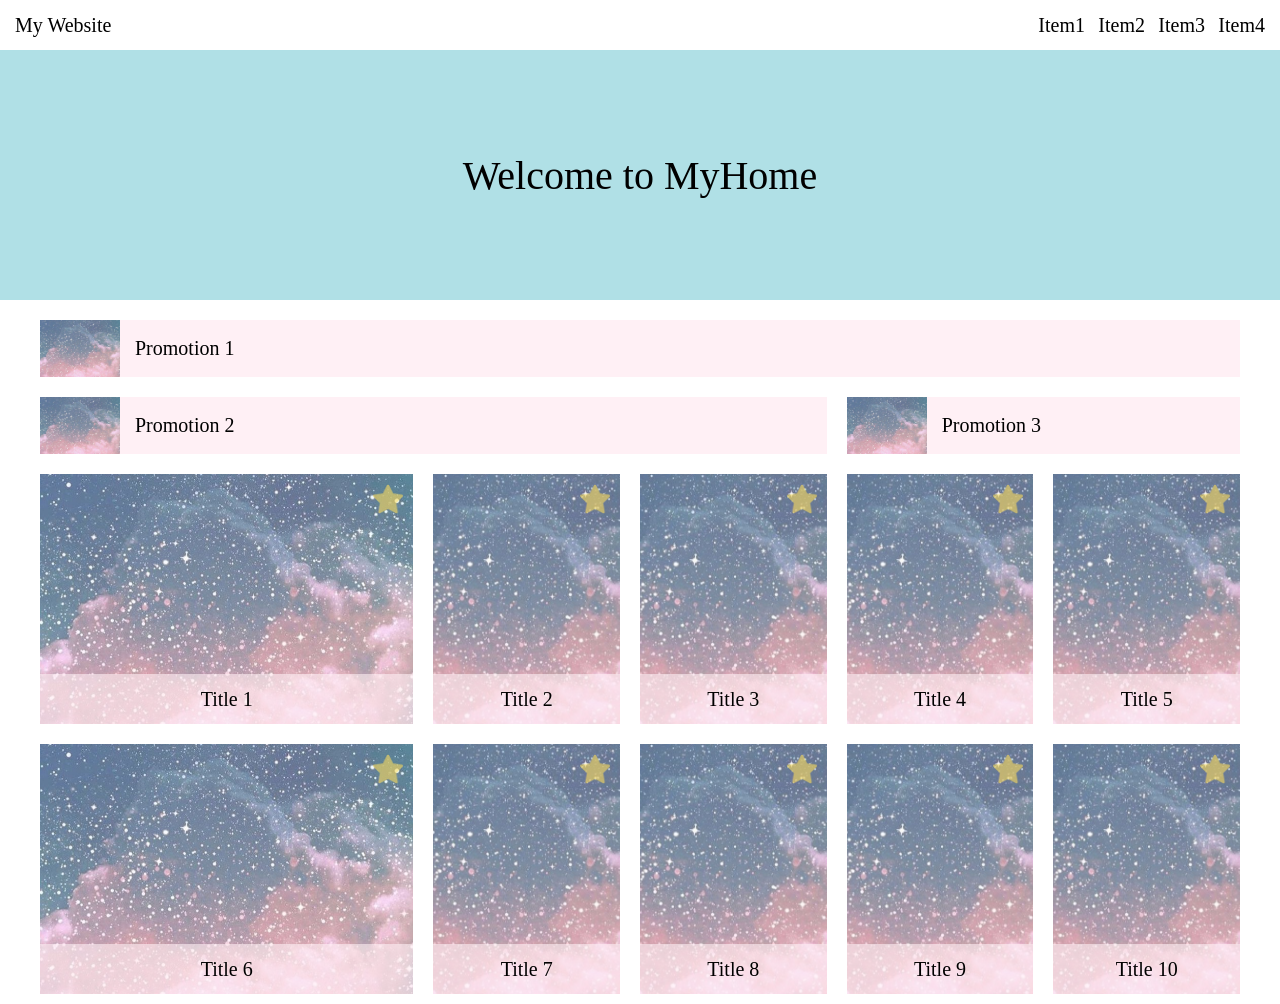
==== index.html @ d52f8e83 "Add files via upload" ====
<!DOCTYPE html>
<html lang="en">
<head>
    <title>Sammi Chen - Week 1</title>
    <meta charset="utf-8"/>
    <meta name="viewport" content="width=device-width, initial-scale=1.0"/>
    <link rel="stylesheet" href="Requirement1.css">
    <link rel="stylesheet" href="Requirement2.css" media="(max-width: 1200px)">
    <link rel="stylesheet" href="Requirement3.css" media="(max-width: 600px)">
</head>
<body>
    <!--表頭-->
    <div class="grid-header">
        <div>My Website</div>
        <div>Item1</div>
        <div>Item2</div>  
        <div>Item3</div>
        <div>Item4</div>
        <!--隱藏式選單圖式-->
        <div class="burger-menu" onclick="toggleMenu()">
            <img src="burger-menu03.png" alt="Menu" class="burger-img">
        </div>
    </div>

    <!--隱藏式選單內容-->
    <div id="menulist" class="burger-menulist">

        <div class="menu-first-row">
            <div>Item 1</div>
            <div class="close-btn" onclick="toggleMenu()">X</div>
        </div>
        
        <div>Item 2</div>
        <div>Item 3</div>
        <div>Item 4</div>
    </div>   

    <!--首圖招呼區域-->
    <div class="greeting">
    Welcome to MyHome
    </div>

    <!--主內容區域-->
    <div class="maincontent">
        
        <!--Bars-->
        <div class="bars">
            <div class="bars1">
                <img src="week1pic.jpg" alt="Promotion" class="bar-img">
                <span>Promotion 1</span>
            </div>
            <div class="bars2">
                <img src="week1pic.jpg" alt="Promotion" class="bar-img">
                <span>Promotion 2</span>
            </div>
            <div class="bars3">
                <img src="week1pic.jpg" alt="Promotion" class="bar-img">
                <span>Promotion 3</span>
            </div>
        </div>

        <!-- Content Blocks-->
        <div class="contentblocks">
            <div class="contentblocks-items">
                <img src="star.png" alt="Promotion" class="star-img">
                <img src="week1pic.jpg" alt="Promotion" class="contentblocks-img">
                <div class="contentblocks-title">Title 1</div>
            </div>
            <div class="contentblocks-items">
                <img src="star.png" alt="Promotion" class="star-img">
                <img src="week1pic.jpg" alt="Promotion" class="contentblocks-img">
                <div class="contentblocks-title">Title 2</div>
            </div>
            <div class="contentblocks-items">
                <img src="star.png" alt="Promotion" class="star-img">
                <img src="week1pic.jpg" alt="Promotion" class="contentblocks-img">
                <div class="contentblocks-title">Title 3</div>
            </div>
            <div class="contentblocks-items">
                <img src="star.png" alt="Promotion" class="star-img">
                <img src="week1pic.jpg" alt="Promotion" class="contentblocks-img">
                <div class="contentblocks-title">Title 4</div>
            </div>
            <div class="contentblocks-items">
                <img src="star.png" alt="Promotion" class="star-img">
                <img src="week1pic.jpg" alt="Promotion" class="contentblocks-img">
                <div class="contentblocks-title">Title 5</div>
            </div>
            <div class="contentblocks-items">
                <img src="star.png" alt="Promotion" class="star-img">
                <img src="week1pic.jpg" alt="Promotion" class="contentblocks-img">
                <div class="contentblocks-title">Title 6</div>
            </div>
            <div class="contentblocks-items">
                <img src="star.png" alt="Promotion" class="star-img">
                <img src="week1pic.jpg" alt="Promotion" class="contentblocks-img">
                <div class="contentblocks-title">Title 7</div>
            </div>
            <div class="contentblocks-items">
                <img src="star.png" alt="Promotion" class="star-img">
                <img src="week1pic.jpg" alt="Promotion" class="contentblocks-img">
                <div class="contentblocks-title">Title 8</div>
            </div>
            <div class="contentblocks-items">
                <img src="star.png" alt="Promotion" class="star-img">
                <img src="week1pic.jpg" alt="Promotion" class="contentblocks-img">
                <div class="contentblocks-title">Title 9</div>
            </div>
            <div class="contentblocks-items">
                <img src="star.png" alt="Promotion" class="star-img">
                <img src="week1pic.jpg" alt="Promotion" class="contentblocks-img">
                <div class="contentblocks-title">Title 10</div>
            </div>   
        </div>
    </div>

     <script>
    function toggleMenu() {
        var menu = document.getElementById("menulist");
        if (menu.style.display === "block") {menu.style.display = "none";} 
        else {menu.style.display = "block";}
    }
    </script>
</body>
</html>
---- Requirement1.css ----
html, body {
  margin: 0;
  padding: 0;
}

* {
  box-sizing: border-box;
}

/* 需求 1：1200px < 螢幕寬度 <= 1920px */

.grid-header {
  display: grid;
  grid-template-columns: auto 60px 60px 60px 60px;
  grid-gap: 0px;
  height: 50px;
  background-color: white;
}

.grid-header > div {
  font-size: 20px;
  display: flex; /*啟用 Flexbox 並讓內容垂直置中 */
  align-items: center;
}

/* 第一個div設定靠左 */
.grid-header > div:first-child {
  justify-content: flex-start;
  padding: 0 0 0 15px;
}

/* 除了第一個以外的div設定靠右 */
.grid-header > div:not(:first-child) {
  justify-content: flex-end;
  padding: 0 15px 0 0;
}

/* 選單圖示隱藏 */
.grid-header .burger-menu {
  display: none;
}

.burger-img {
  width: 20px;
  height: auto;
  object-fit: contain;
}

/* 彈出式選單 */
.burger-menulist {
  display: none;
  position: fixed;
  top: 0;
  right: 0;
  width: 60%;
  height: 100vh;
  background-color: white;
  z-index: 999;
  box-shadow: -4px 0 10px rgba(0, 0, 0, 0.1);
}
/* 第一列(Item1 & X) */
.menu-first-row {
  display: flex;
  justify-content: center;
  align-items: center;
  height: 50px;               
  font-size: 20px;
  box-sizing: border-box; /* 防止 padding 撐開高度 */
}

/* X 按鈕 */
.close-btn {
  font-size: 20px;
  cursor: pointer;
  position: absolute;
  padding: 0 15px;     
  top: 5px;
  right: 15px;
}

/* 第一列以外 (Item 2 ~ 4) 項目設定 */
.burger-menulist > div:not(.menu-first-row) {                   
  display: flex;
  justify-content: center;
  align-items: center;
  height: 50px;
  font-size: 20px;
  padding: 0 15px;
  position: relative;
  box-sizing: border-box; /* 防止 padding 撐開高度 */
}

/* welcome section */
.greeting{
  height: 250px;
  width: 100%;
  background-color: powderblue;

  font-size: 40px;
  text-align: center;
  
  display: flex;
  justify-content: center; 
  align-items: center;
}

/* main content */
.maincontent {
  display: grid;
  grid-template-columns: auto 1200px auto;
  grid-gap: 0px;
  background-color: white;
  padding: 10px;
  margin-top: 10px;
}

.bars {
  grid-column: 2 / 3; /* 承接maincontent容器，從第2格線起至第3格線止。 */
  display: grid;
  grid-template-columns: 2fr 1fr; /* 左邊占比2，右邊占比1 */
  grid-gap: 20px;
  width: 100%; /* 填滿 1200px 主區域 */
  margin-bottom: 20px;
}

.bars1{
  grid-column: 1 / span 2; /* 從第1格線開始跨2欄 */
}

.bars2{
  grid-column: 1 / 2; /*從第1格線到第2格線(bars第一格現已占2fr) */
}

.bars3{
  grid-column: 2 / 3;
  width: auto; /* 確保它是彈性跟著 1/3 走，勿固定 px */
}

.bars1, .bars2, .bars3 {
  display: flex;         /* 啟用 Flexbox 佈局 */
  align-items: center;   /* 物件全部垂直置中 */
  font-size: 20px;
  background-color: lavenderblush;
}

.bar-img{
  width: 80px;
  height: auto;
  object-fit: cover; /* 等比例縮放並填滿，多餘的裁切 */
  object-position: center; /* 居中裁切 */
  margin-right: 15px;
}


.contentblocks {
  grid-column: 2 / 3; /* 承接maincontent容器，從第2格線起至第3格線止。 */
  display: grid;
  grid-template-columns: 2fr repeat(4, 1fr);/* 第一欄 2fr，後面重複 4 次 1fr */
  grid-gap: 20px; /* 內層項目之間的間距 */
  width: 100%; /* 填滿 1200px 主區域 */
  grid-auto-rows: minmax(250px, auto);
}

.contentblocks-items{
  height: 250px; 
  position: relative;
  overflow: hidden;
}

.contentblocks-img {
  width: 100%;
  height: 100%;
  object-fit: cover; /* 等比例縮放並填滿，多餘的裁切 */
  object-position: center; /* 居中裁切 */
  position: absolute;/* 將圖片貼底當背景，因此使用絕對定位 */
  top: 0;
  left: 0;
  z-index: 1;/* 讓圖片待在最底層，以後文字才能疊在圖片上方 */
}

.contentblocks-title{
  position: absolute;
  bottom: 0;
  left: 0;
  width: 100%; 
  box-sizing: border-box;
  height: 50px;             
  background-color: rgba(255, 240, 245, 0.6); /* 半透明背景 */
  display: flex;
  justify-content: center;
  align-items: center;
  font-size: 20px;
  z-index: 5; /* 強制拉高層級，不會被圖片擋住 */
}

/* 星星圖式 */
.star-img{
  position: absolute;
  top: 10px;
  right: 10px;
  width: 30px;
  height: 30px;
  opacity: 0.6;
  z-index: 5; /* 強制拉高層級，不會被圖片擋住 */
}
---- Requirement2.css ----
/* 需求 2：600px < 螢幕寬度 <= 1200px */


/* main content 更動區 */
.maincontent {
  grid-template-columns: auto 90% auto; /* 中間欄 90% 寬度 */
}

.bars {
  grid-template-columns: 1fr 1fr; /* 左邊占比1，右邊占比1 */
}

.bars1{
  grid-column: 1 / 2; /* 從第1格線開始跨2欄 */
}

.bars2{
  grid-column: 2 / 3; /*從第2格線到第3格線 */
}

.bars3{
  grid-column: 1 / span 2; /* 從第1格線開始跨2欄 */
}

.bar-img{
  height: 50px;
}


.contentblocks {
  grid-template-columns: repeat(4, 1fr);/* 重複 4 次 1fr */
}

.contentblocks .contentblocks-items:nth-child(n+9) { /* 選取從第 9 個開始的item */
    grid-column: span 2; /* 跨 2 欄 */
}
---- Requirement3.css ----
/* 需求 3：360px < 螢幕寬度 <= 600px */

/* 表頭修改成兩欄 */
.grid-header {
  display: grid;
  grid-template-columns: auto 50px;
  height: 50px;
}

.grid-header > div:first-child {
  height: 50px;
}

/* Item 1~4 隱藏*/
.grid-header > div:nth-child(2),
.grid-header > div:nth-child(3),
.grid-header > div:nth-child(4),
.grid-header > div:nth-child(5) {
  display: none;
}

/* 選單圖示設定 */
.grid-header .burger-menu {
  display: flex;         
  justify-content: flex-end;
  align-items: center;
  height: 50px;
  padding-right: 15px;
  cursor: pointer;       
}

/* main content 更動區 */
.bars {
  grid-template-columns: 1fr; /* 更改為占比1 */
}

.bars1{
  grid-column: 1 / 2; /* 從第1格線開始跨2欄 */
}

.bars2{
  grid-column: 1 / 2; /* 從第1格線開始跨2欄 */
}

.bars3{
  grid-column: 1 / 2; /* 從第1格線開始跨2欄 */
}


.contentblocks {
  grid-template-columns: 1fr;/* 改為1格 */
}

.contentblocks .contentblocks-items:nth-child(n+9) { /* 選取從第 9 個開始的item */
    grid-column: 1 / 2; 
}
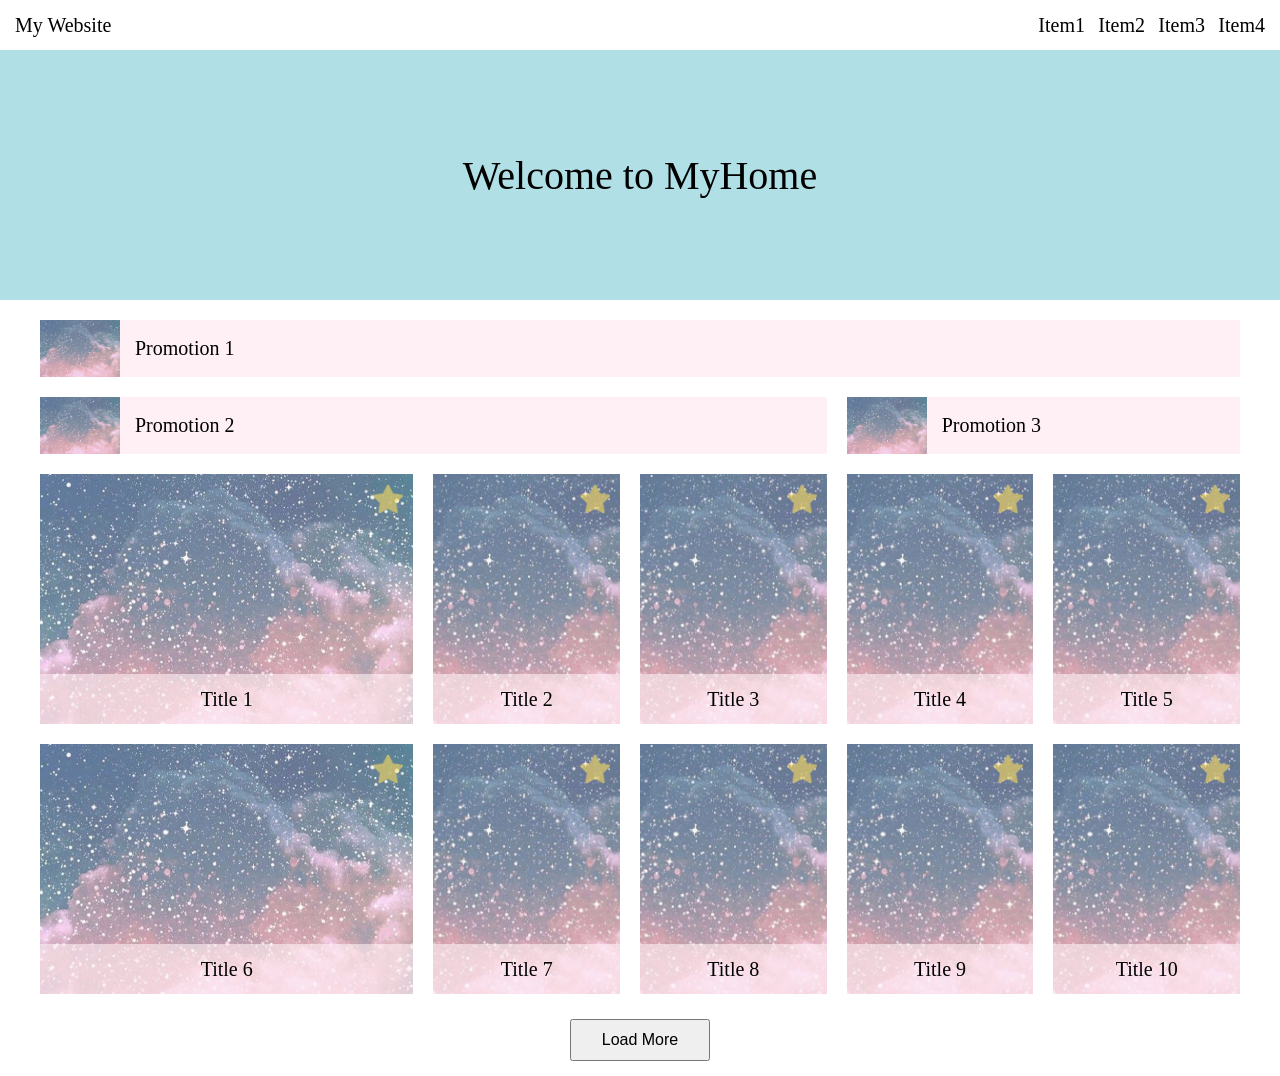
==== commit 31e25c4f: "Squashed 'week3/' content from commit 207094e git-subtree-dir: week3 git-subtree-split: 207094ed0197" ====
--- a/index.html
+++ b/index.html
@@ -59,7 +59,7 @@
             </div>
         </div>
 
-        <!-- Content Blocks-->
+        <!--Content Blocks-->
         <div class="contentblocks">
             <div class="contentblocks-items">
                 <img src="star.png" alt="Promotion" class="star-img">
@@ -114,6 +114,11 @@
         </div>
     </div>
 
+    <!--載入更多按鈕-->
+    <div class="btn-area">
+        <button id="load-more-btn">Load More</button>
+    </div>
+
      <script>
     function toggleMenu() {
         var menu = document.getElementById("menulist");
@@ -121,5 +126,6 @@
         else {menu.style.display = "block";}
     }
     </script>
+    <script src="week3.js"></script>
 </body>
 </html>
--- a/Requirement1.css
+++ b/Requirement1.css
@@ -186,11 +186,15 @@
   box-sizing: border-box;
   height: 50px;             
   background-color: rgba(255, 240, 245, 0.6); /* 半透明背景 */
-  display: flex;
-  justify-content: center;
-  align-items: center;
   font-size: 20px;
   z-index: 5; /* 強制拉高層級，不會被圖片擋住 */
+  padding: 0 10px; /* 左右各留 10px */
+  text-align: center;        /* 確保短文字完美置中 */
+  line-height: 50px;         /* 數字設定跟 height 一樣，文字就會完美垂直置中 */
+  /*以下三組設定必須同時出現以達效益*/
+  white-space: nowrap;       /* 1. 強制文字不換行，全部擠在同一行 */
+  overflow: hidden;          /* 2. 把超出寬度框框的文字隱藏起來 */
+  text-overflow: ellipsis;   /* 3. 當文字被隱藏時，自動在結尾補上 "..." */
 }
 
 /* 星星圖式 */
@@ -202,4 +206,15 @@
   height: 30px;
   opacity: 0.6;
   z-index: 5; /* 強制拉高層級，不會被圖片擋住 */
+}
+
+/* 載入更多按鈕 */
+.btn-area{
+  padding: 15px 0;
+  text-align: center;
+}
+
+#load-more-btn {
+  padding: 10px 30px;
+  font-size: 16px;
 }
